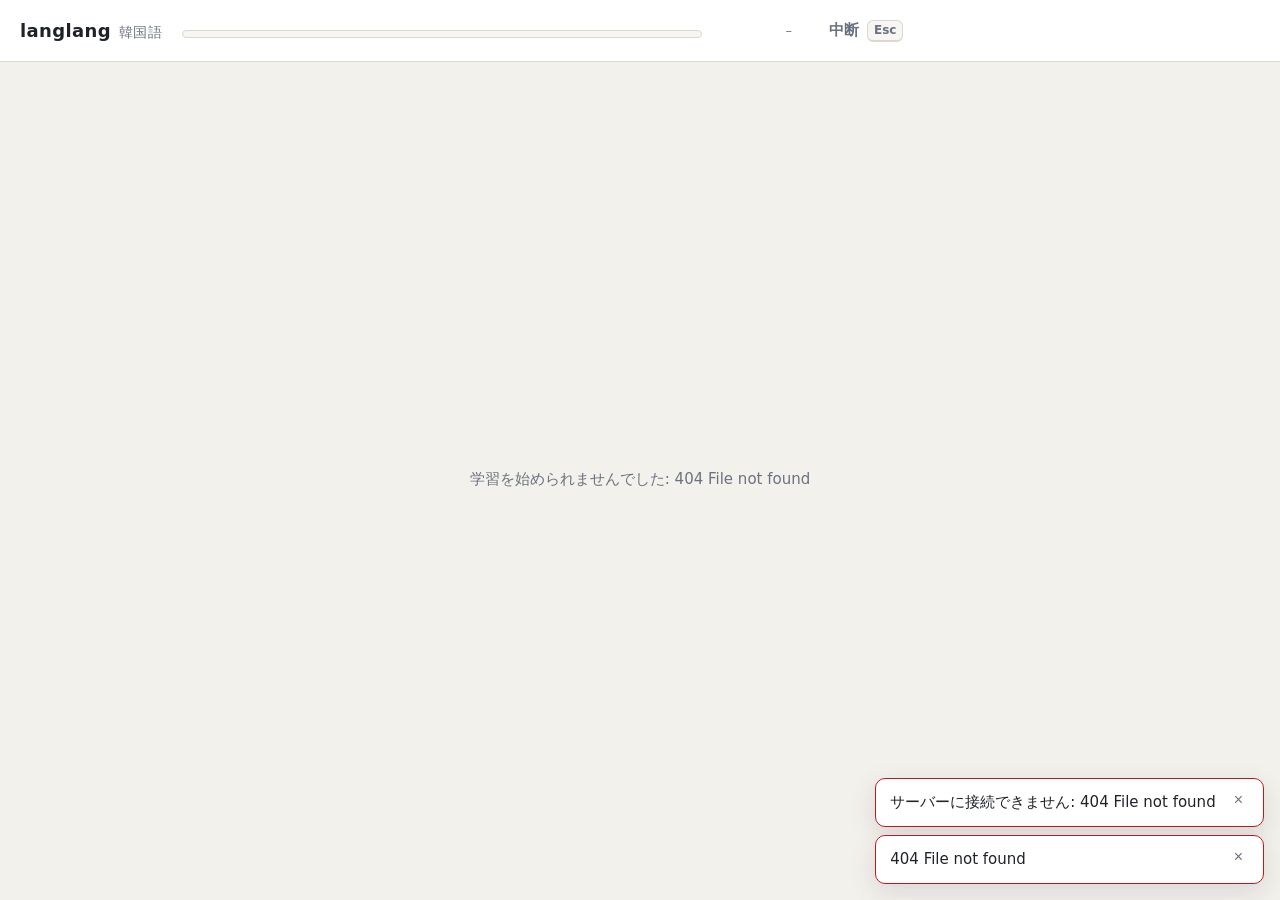
==== static/learn.html @ 446f4443 "feat: 土台とテストデータで、ホーム・学習・単語帳・設定の画面を作る - suburi から claude_cli.py / jobs.py / テーマ / トーストを移植（環境変数は LANGL" ====
<!doctype html>
<html lang="ja">
<head>
  <meta charset="utf-8">
  <meta name="viewport" content="width=device-width, initial-scale=1">
  <meta name="color-scheme" content="light dark">
  <title>学習 – langlang</title>
  <link rel="preconnect" href="https://fonts.googleapis.com">
  <link rel="stylesheet" href="https://fonts.googleapis.com/css2?family=Noto+Sans+KR:wght@400;500;700&display=swap">
  <link rel="stylesheet" href="/static/style.css">
  <link rel="stylesheet" href="/static/learn.css">
  <script src="/static/settings.js"></script>
</head>
<body class="learn-page">
  <header class="topbar learn-bar">
    <a class="brand" href="/">langlang <span class="lang">韓国語</span></a>
    <div class="learn-progress" aria-label="進み具合">
      <ol id="rounds" class="rounds"></ol>
      <div class="meter"><span id="progress-fill" style="width: 0%"></span></div>
    </div>
    <span id="progress-text" class="muted progress-text">–</span>
    <button id="btn-quit" type="button" class="btn ghost" title="学習を中断する（Esc）">中断 <kbd>Esc</kbd></button>
  </header>

  <main class="learn">
    <section id="stage" class="stage" aria-live="polite">
      <p class="muted">読み込んでいます…</p>
    </section>
    <section id="kbd-area" class="kbd-area" hidden>
      <div id="keyboard"></div>
      <p class="kbd-note muted">英字の位置で打ちます（日本語入力はオフのままで大丈夫）。<kbd>⏎</kbd> で送る</p>
    </section>
  </main>

  <dialog id="quit-dialog" aria-labelledby="quit-title">
    <form method="dialog">
      <h2 id="quit-title">学習を中断しますか？</h2>
      <p class="muted">ここまでの答えは、記録の仕組みを入れるまでは残りません。</p>
      <div class="actions">
        <button type="submit" value="cancel" class="btn" autofocus>続ける <kbd>Esc</kbd></button>
        <button type="submit" value="quit" class="btn danger">中断する</button>
      </div>
    </form>
  </dialog>

  <div id="toasts" aria-live="polite"></div>
  <script src="/static/toast.js"></script>
  <script src="/static/langs/ko/keymap.js"></script>
  <script src="/static/langs/ko/composer.js"></script>
  <script src="/static/components/speak.js"></script>
  <script src="/static/components/keyboard.js"></script>
  <script src="/static/components/typing-field.js"></script>
  <script src="/static/components/arrow-game.js"></script>
  <script src="/static/common.js"></script>
  <script src="/static/learn.js"></script>
</body>
</html>
---- static/style.css ----
/* すべての画面で共通の見た目。色は light-dark(ライト, ダーク) で 1 か所に書き、
   既定は OS のテーマに合わせ、設定でライトかダークを選んだら固定する（settings.js が <html data-theme> を付ける）。 */

:root {
  color-scheme: light dark;
  --bg: light-dark(#f3f1ec, #15171c);
  --panel: light-dark(#ffffff, #1e2128);
  --panel-alt: light-dark(#f8f6f2, #252931);
  --border: light-dark(#dcd8d0, #363b47);
  --text: light-dark(#1f2328, #e7e9ee);
  --muted: light-dark(#6b7280, #9aa3b2);
  --accent: light-dark(#4f46e5, #8b85f5);
  --accent-hover: light-dark(#4338ca, #a5a0f8);
  --accent-soft: light-dark(#ecebff, #2a2a4a);
  --accent-text: light-dark(#ffffff, #0f1020);
  --ok: light-dark(#15803d, #4ade80);
  --ok-soft: light-dark(#e6f6ea, #14301f);
  --ng: light-dark(#b91c1c, #f87171);
  --ng-soft: light-dark(#fdecec, #3b1a1a);
  --warn: light-dark(#b45309, #fbbf24);
  --warn-soft: light-dark(#fef3c7, #3a2d10);
  --shadow: 0 8px 28px light-dark(rgba(30, 27, 60, 0.12), rgba(0, 0, 0, 0.55));
  --radius: 12px;
  --toast-duration: 6s;
  --font-ko: "Noto Sans KR", "Apple SD Gothic Neo", "Malgun Gothic", "Nanum Gothic", sans-serif;
  --font-ja: system-ui, -apple-system, "Segoe UI", "Hiragino Sans", "Noto Sans JP", sans-serif;
  --mono: ui-monospace, "SFMono-Regular", Menlo, Consolas, monospace;
}

:root[data-theme="light"] {
  color-scheme: light;
}

:root[data-theme="dark"] {
  color-scheme: dark;
}

* {
  box-sizing: border-box;
}

[hidden] {
  display: none !important;
}

html,
body {
  height: 100%;
  margin: 0;
}

body {
  display: flex;
  flex-direction: column;
  font-family: var(--font-ja);
  font-size: 15px;
  line-height: 1.55;
  color: var(--text);
  background: var(--bg);
  word-break: auto-phrase;
  text-wrap: pretty;
}

:lang(ko),
.ko {
  font-family: var(--font-ko);
  word-break: keep-all;
}

a {
  color: var(--accent);
}

/* ---- 上部バー ---- */

.topbar {
  display: flex;
  align-items: center;
  gap: 16px;
  padding: 10px 20px;
  background: var(--panel);
  border-bottom: 1px solid var(--border);
}

.brand {
  display: inline-flex;
  align-items: baseline;
  gap: 8px;
  color: var(--text);
  text-decoration: none;
  font-weight: 700;
  font-size: 18px;
  letter-spacing: 0.02em;
}

.brand .lang {
  font-weight: 500;
  font-size: 14px;
  color: var(--muted);
}

.nav {
  display: flex;
  gap: 4px;
}

.nav a {
  padding: 6px 12px;
  border-radius: 999px;
  color: var(--muted);
  text-decoration: none;
  font-weight: 500;
}

.nav a:hover {
  color: var(--text);
  background: var(--panel-alt);
}

.nav a[aria-current="page"] {
  color: var(--accent);
  background: var(--accent-soft);
}

.spacer {
  flex: 1;
}

/* ---- 本文の枠 ---- */

main {
  flex: 1;
  width: 100%;
  max-width: 960px;
  margin: 0 auto;
  padding: 24px 20px 40px;
}

h1 {
  font-size: 22px;
  margin: 0 0 16px;
}

h2 {
  font-size: 16px;
  margin: 0 0 10px;
}

.muted {
  color: var(--muted);
}

.card {
  background: var(--panel);
  border: 1px solid var(--border);
  border-radius: var(--radius);
  padding: 20px;
}

.row {
  display: flex;
  align-items: center;
  gap: 12px;
  flex-wrap: wrap;
}

/* ---- ボタン ---- */

.btn {
  display: inline-flex;
  align-items: center;
  justify-content: center;
  gap: 8px;
  padding: 8px 16px;
  border: 1px solid var(--border);
  border-radius: 10px;
  background: var(--panel);
  color: var(--text);
  font: inherit;
  font-weight: 600;
  cursor: pointer;
  transition: background 0.12s, border-color 0.12s, transform 0.06s;
}

.btn:hover {
  background: var(--panel-alt);
}

.btn:active {
  transform: translateY(1px);
}

.btn:focus-visible,
.option:focus-within,
input:focus-visible,
select:focus-visible {
  outline: 2px solid var(--accent);
  outline-offset: 2px;
}

.btn:disabled {
  opacity: 0.5;
  cursor: default;
}

.btn.primary {
  background: var(--accent);
  border-color: var(--accent);
  color: var(--accent-text);
}

.btn.primary:hover {
  background: var(--accent-hover);
}

.btn.ghost {
  border-color: transparent;
  background: transparent;
  color: var(--muted);
}

.btn.ghost:hover {
  color: var(--text);
  background: var(--panel-alt);
}

.btn.big {
  padding: 14px 28px;
  font-size: 17px;
  border-radius: 14px;
}

.btn.danger {
  background: var(--ng);
  border-color: var(--ng);
  color: #fff;
}

kbd {
  display: inline-block;
  padding: 1px 6px;
  border: 1px solid var(--border);
  border-bottom-width: 2px;
  border-radius: 6px;
  background: var(--panel-alt);
  font-family: var(--font-ja);
  font-size: 12px;
  color: var(--muted);
  line-height: 1.4;
}

/* ---- チップ・バッジ ---- */

.chip {
  display: inline-flex;
  align-items: center;
  padding: 2px 10px;
  border-radius: 999px;
  background: var(--panel-alt);
  border: 1px solid var(--border);
  font-size: 12px;
  color: var(--muted);
  white-space: nowrap;
}

.chip.accent {
  background: var(--accent-soft);
  border-color: transparent;
  color: var(--accent);
}

.chip.ok {
  background: var(--ok-soft);
  border-color: transparent;
  color: var(--ok);
}

.chip.ng {
  background: var(--ng-soft);
  border-color: transparent;
  color: var(--ng);
}

.chip.warn {
  background: var(--warn-soft);
  border-color: transparent;
  color: var(--warn);
}

/* ---- フォーム ---- */

input[type="text"],
input[type="number"],
select {
  font: inherit;
  padding: 8px 10px;
  border: 1px solid var(--border);
  border-radius: 8px;
  background: var(--panel);
  color: var(--text);
}

label.field {
  display: grid;
  gap: 4px;
}

label.field > span:first-child {
  font-size: 13px;
  color: var(--muted);
}

.options {
  display: grid;
  gap: 8px;
}

.option {
  display: flex;
  gap: 12px;
  align-items: flex-start;
  padding: 10px 14px;
  border: 1px solid var(--border);
  border-radius: 10px;
  cursor: pointer;
}

.option:has(input:checked) {
  border-color: var(--accent);
  background: var(--accent-soft);
}

.option input {
  margin-top: 4px;
}

.option span {
  display: block;
  font-size: 13px;
  color: var(--muted);
}

/* ---- ダイアログ ---- */

dialog {
  border: 1px solid var(--border);
  border-radius: 16px;
  background: var(--panel);
  color: var(--text);
  padding: 24px;
  width: min(520px, calc(100vw - 32px));
  box-shadow: var(--shadow);
}

dialog::backdrop {
  background: rgba(0, 0, 0, 0.4);
}

dialog h2 {
  margin-top: 0;
}

dialog .actions {
  display: flex;
  justify-content: flex-end;
  gap: 8px;
  margin-top: 20px;
}

/* ---- メーター ---- */

.meter {
  height: 8px;
  border-radius: 999px;
  background: var(--panel-alt);
  border: 1px solid var(--border);
  overflow: hidden;
}

.meter > span {
  display: block;
  height: 100%;
  background: var(--accent);
  border-radius: 999px;
  transition: width 0.3s;
}

/* ---- トースト ---- */

#toasts {
  position: fixed;
  right: 16px;
  bottom: 16px;
  display: flex;
  flex-direction: column;
  gap: 8px;
  z-index: 50;
  max-width: min(420px, calc(100vw - 32px));
}

.toast {
  position: relative;
  display: flex;
  align-items: flex-start;
  gap: 12px;
  padding: 12px 14px;
  border-radius: 10px;
  background: var(--panel);
  border: 1px solid var(--border);
  box-shadow: var(--shadow);
  overflow: hidden;
}

.toast.success {
  border-color: var(--ok);
}

.toast.error {
  border-color: var(--ng);
}

.toast.warn {
  border-color: var(--warn);
}

.toast span:first-child {
  flex: 1;
}

.toast-close {
  border: 0;
  background: transparent;
  color: var(--muted);
  font-size: 16px;
  cursor: pointer;
  line-height: 1;
}

.toast-timer {
  position: absolute;
  left: 0;
  bottom: 0;
  height: 3px;
  width: 100%;
  background: var(--accent);
  transform-origin: left;
  animation: toast-shrink var(--toast-duration) linear forwards;
}

.toast:hover .toast-timer,
.toast:focus-within .toast-timer {
  animation: none;
  opacity: 0.9;
}

@keyframes toast-shrink {
  from {
    transform: scaleX(1);
  }
  to {
    transform: scaleX(0);
  }
}

/* ---- キーボード部品 ---- */

.kbd {
  display: flex;
  flex-direction: column;
  gap: 6px;
  padding: 12px;
  border-radius: 14px;
  background: var(--panel-alt);
  border: 1px solid var(--border);
  user-select: none;
  max-width: 760px;
  margin: 0 auto;
}

.kbd-row {
  display: flex;
  gap: 6px;
  justify-content: center;
}

.kbd-key {
  position: relative;
  flex: 1 1 0;
  min-width: 0;
  height: 48px;
  display: flex;
  align-items: center;
  justify-content: center;
  border-radius: 8px;
  background: var(--panel);
  border: 1px solid var(--border);
  border-bottom-width: 3px;
  font-family: var(--font-ko);
  font-size: 18px;
  transition: transform 0.05s, background 0.1s, border-color 0.1s;
}

.kbd-special {
  flex-grow: 1.6;
  font-family: var(--font-ja);
  font-size: 12px;
  color: var(--muted);
}

.kbd-latin {
  position: absolute;
  top: 4px;
  left: 7px;
  font-family: var(--mono);
  font-size: 10px;
  color: var(--muted);
}

.kbd-no-latin .kbd-latin {
  display: none;
}

.kbd-down {
  transform: translateY(2px);
  border-bottom-width: 1px;
  background: var(--accent-soft);
  border-color: var(--accent);
}

.kbd-active {
  background: var(--accent-soft);
  color: var(--accent);
}

.kbd-guide {
  background: var(--accent);
  border-color: var(--accent);
  color: var(--accent-text);
  box-shadow: 0 0 0 3px var(--accent-soft);
}

.kbd-guide .kbd-latin {
  color: var(--accent-text);
  opacity: 0.8;
}

.kbd-shifted {
  color: var(--accent);
}

/* ---- 入力欄 ---- */

.tf {
  position: relative;
}

.tf-capture {
  position: absolute;
  inset: 0;
  opacity: 0;
  width: 100%;
  height: 100%;
  font-size: 16px;
}

.tf-view {
  min-height: 60px;
  padding: 12px 16px;
  border: 2px solid var(--border);
  border-radius: 12px;
  background: var(--panel);
  font-family: var(--font-ko);
  font-size: 26px;
  line-height: 1.4;
  cursor: text;
  white-space: pre-wrap;
  word-break: keep-all;
}

.tf-focus .tf-view {
  border-color: var(--accent);
}

.tf-disabled .tf-view {
  opacity: 0.6;
}

.tf-caret {
  display: inline-block;
  width: 2px;
  height: 1.1em;
  vertical-align: -0.15em;
  background: var(--accent);
  opacity: 0;
}

.tf-focus .tf-caret {
  animation: caret-blink 1s steps(2) infinite;
}

@keyframes caret-blink {
  to {
    opacity: 1;
  }
}

.tf-placeholder {
  color: var(--muted);
  font-size: 16px;
  font-family: var(--font-ja);
}

.tf-ok {
  color: var(--text);
}

.tf-bad {
  color: var(--ng);
  background: var(--ng-soft);
  border-radius: 4px;
}

.tf-rest {
  color: var(--muted);
  opacity: 0.55;
}
---- static/learn.css ----
/* 学習の画面 */

.learn-page {
  overflow: hidden;
}

.learn-bar {
  gap: 20px;
}

.learn-progress {
  flex: 1;
  display: grid;
  gap: 6px;
  max-width: 520px;
}

.rounds {
  display: flex;
  gap: 14px;
  margin: 0;
  padding: 0;
  list-style: none;
  font-size: 12px;
  color: var(--muted);
}

.rounds li {
  display: inline-flex;
  align-items: center;
  gap: 5px;
}

.rounds li::before {
  content: "";
  width: 7px;
  height: 7px;
  border-radius: 50%;
  background: var(--border);
}

.rounds li.done::before {
  background: var(--ok);
}

.rounds li.current {
  color: var(--accent);
  font-weight: 600;
}

.rounds li.current::before {
  background: var(--accent);
}

.progress-text {
  font-variant-numeric: tabular-nums;
  font-size: 13px;
  min-width: 70px;
  text-align: right;
}

.learn {
  display: flex;
  flex-direction: column;
  max-width: 1040px;
  padding: 16px 20px 20px;
  gap: 16px;
  min-height: 0;
}

.stage {
  flex: 1;
  display: flex;
  flex-direction: column;
  align-items: center;
  justify-content: center;
  min-height: 0;
}

.kbd-area {
  display: grid;
  gap: 6px;
}

.kbd-note {
  text-align: center;
  font-size: 12px;
  margin: 0;
}

/* ---- 共通: 問題のカード ---- */

.q {
  width: 100%;
  max-width: 760px;
  display: grid;
  gap: 18px;
  animation: q-in 0.18s ease-out;
}

@keyframes q-in {
  from {
    opacity: 0;
    transform: translateY(6px);
  }
  to {
    opacity: 1;
    transform: none;
  }
}

.q-head {
  display: flex;
  align-items: center;
  gap: 10px;
  justify-content: center;
  color: var(--muted);
  font-size: 13px;
}

.q-head .chip {
  font-size: 12px;
}

.q-hint {
  text-align: center;
  color: var(--muted);
  font-size: 13px;
  display: flex;
  gap: 14px;
  justify-content: center;
  flex-wrap: wrap;
}

.ko-big {
  font-family: var(--font-ko);
  font-size: 44px;
  font-weight: 700;
  line-height: 1.2;
  text-align: center;
  word-break: keep-all;
}

.ko-mid {
  font-family: var(--font-ko);
  font-size: 30px;
  font-weight: 500;
  line-height: 1.4;
  text-align: center;
  word-break: keep-all;
}

.ja-big {
  font-size: 26px;
  font-weight: 600;
  text-align: center;
}

.ja-mid {
  font-size: 18px;
  text-align: center;
  color: var(--muted);
}

/* 読み上げボタン（スピーカー） */

.speak-btn {
  display: inline-flex;
  align-items: center;
  justify-content: center;
  width: 44px;
  height: 44px;
  border-radius: 50%;
  border: 1px solid var(--border);
  background: var(--panel);
  color: var(--accent);
  cursor: pointer;
  font-size: 20px;
  transition: background 0.12s;
}

.speak-btn:hover {
  background: var(--accent-soft);
}

.speak-btn.large {
  width: 120px;
  height: 120px;
  font-size: 52px;
  border-width: 2px;
  box-shadow: var(--shadow);
}

.speak-btn.playing {
  animation: pulse 1s ease-in-out infinite;
}

@keyframes pulse {
  50% {
    box-shadow: 0 0 0 10px var(--accent-soft);
  }
}

/* ---- 初見カード ---- */

.intro-card {
  display: grid;
  gap: 12px;
  justify-items: center;
  padding: 36px 32px;
  border-radius: 20px;
  background: var(--panel);
  border: 1px solid var(--border);
  box-shadow: var(--shadow);
  text-align: center;
}

.intro-card .ko-big {
  font-size: 56px;
}

.intro-meaning {
  font-size: 24px;
  font-weight: 600;
}

.intro-meta {
  display: flex;
  gap: 8px;
  flex-wrap: wrap;
  justify-content: center;
}

/* ---- 矢印ゲーム ---- */

.arrow {
  display: grid;
  grid-template-columns: 1fr minmax(220px, 300px) 1fr;
  grid-template-rows: auto minmax(150px, auto) auto;
  gap: 14px;
  align-items: stretch;
  justify-items: stretch;
}

.arrow-center {
  grid-column: 2;
  grid-row: 2;
  display: flex;
  flex-direction: column;
  align-items: center;
  justify-content: center;
  gap: 10px;
  padding: 18px;
  border-radius: 18px;
  background: var(--panel);
  border: 1px solid var(--border);
  box-shadow: var(--shadow);
  position: relative;
  overflow: hidden;
}

.arrow-center .ko-big {
  font-size: 40px;
}

.arrow-center .ja-big {
  font-size: 24px;
}

.timer {
  position: absolute;
  left: 0;
  bottom: 0;
  height: 4px;
  width: 100%;
  background: var(--accent);
  transform-origin: left;
}

.timer.run {
  animation: timer-shrink var(--timeout, 10s) linear forwards;
}

@keyframes timer-shrink {
  from {
    transform: scaleX(1);
  }
  to {
    transform: scaleX(0);
  }
}

.opt {
  display: flex;
  flex-direction: column;
  align-items: center;
  justify-content: center;
  gap: 4px;
  min-height: 80px;
  padding: 12px 14px;
  border-radius: 14px;
  background: var(--panel);
  border: 2px solid var(--border);
  font-size: 20px;
  font-weight: 500;
  text-align: center;
  cursor: pointer;
  transition: border-color 0.1s, background 0.1s, transform 0.08s;
}

.opt.ko {
  font-size: 26px;
}

.opt:hover {
  border-color: var(--accent);
}

.opt .dir {
  font-size: 12px;
  color: var(--muted);
}

.opt-up {
  grid-column: 2;
  grid-row: 1;
}

.opt-right {
  grid-column: 3;
  grid-row: 2;
  align-self: center;
}

.opt-down {
  grid-column: 2;
  grid-row: 3;
}

.opt-left {
  grid-column: 1;
  grid-row: 2;
  align-self: center;
}

.opt.is-correct {
  border-color: var(--ok);
  background: var(--ok-soft);
  color: var(--ok);
}

.opt.is-wrong {
  border-color: var(--ng);
  background: var(--ng-soft);
  color: var(--ng);
  animation: shake 0.3s;
}

.opt.is-reveal {
  border-color: var(--ok);
  background: var(--ok-soft);
}

.opt:empty {
  visibility: hidden;
}

@keyframes shake {
  25% {
    transform: translateX(-4px);
  }
  75% {
    transform: translateX(4px);
  }
}

.arrow.answered .opt {
  cursor: default;
}

.arrow.answered .opt:not(.is-correct):not(.is-wrong):not(.is-reveal) {
  opacity: 0.45;
}

.arrow-answer {
  grid-column: 1 / -1;
  text-align: center;
  min-height: 24px;
  color: var(--muted);
}

/* ---- 文 ---- */

.sentence {
  display: grid;
  gap: 8px;
  justify-items: center;
}

.tokens {
  display: flex;
  flex-wrap: wrap;
  justify-content: center;
  gap: 4px 10px;
  font-family: var(--font-ko);
  font-size: 34px;
  font-weight: 500;
  line-height: 1.4;
}

.token {
  position: relative;
  padding: 0 4px;
  border-radius: 8px;
  cursor: pointer;
  border-bottom: 3px solid transparent;
}

.token:hover {
  background: var(--panel-alt);
}

.token.new {
  border-bottom-color: var(--accent);
}

.token.blank {
  color: var(--accent);
  border-bottom: 3px solid var(--accent);
  min-width: 3em;
  text-align: center;
}

.token-pop {
  position: absolute;
  left: 50%;
  top: 100%;
  transform: translateX(-50%);
  margin-top: 6px;
  padding: 6px 10px;
  border-radius: 8px;
  background: var(--text);
  color: var(--bg);
  font-family: var(--font-ja);
  font-size: 13px;
  white-space: nowrap;
  z-index: 2;
}

.grammar-list {
  display: flex;
  gap: 6px;
  flex-wrap: wrap;
  justify-content: center;
}

.blank-hint {
  color: var(--accent);
  font-size: 14px;
}

/* 入力欄と結果 */

.answer-area {
  width: 100%;
  max-width: 640px;
  display: grid;
  gap: 10px;
  justify-self: center;
}

.result {
  display: grid;
  gap: 8px;
  padding: 14px 16px;
  border-radius: 12px;
  border: 1px solid var(--border);
  background: var(--panel);
}

.result.ok {
  border-color: var(--ok);
  background: var(--ok-soft);
}

.result.notes {
  border-color: var(--warn);
  background: var(--warn-soft);
}

.result.ng {
  border-color: var(--ng);
  background: var(--ng-soft);
}

.result-title {
  font-weight: 700;
  display: flex;
  align-items: center;
  gap: 8px;
}

.result.ok .result-title {
  color: var(--ok);
}

.result.notes .result-title {
  color: var(--warn);
}

.result.ng .result-title {
  color: var(--ng);
}

.diff {
  font-family: var(--font-ko);
  font-size: 24px;
  word-break: keep-all;
}

.diff .same {
  color: var(--text);
}

.diff .extra {
  color: var(--ng);
  text-decoration: line-through;
  background: var(--ng-soft);
}

.diff .missing {
  color: var(--ok);
  background: var(--ok-soft);
  border-radius: 3px;
}

.diff .mask {
  color: var(--muted);
  letter-spacing: 2px;
}

.issue {
  display: grid;
  gap: 2px;
  font-size: 14px;
}

.issue .span {
  font-family: var(--font-ko);
  font-weight: 600;
  background: var(--warn-soft);
  padding: 0 4px;
  border-radius: 4px;
}

.corrected {
  font-family: var(--font-ko);
  font-size: 24px;
}

/* なぞり */

.trace-stats {
  display: flex;
  gap: 24px;
  justify-content: center;
  color: var(--muted);
  font-size: 13px;
  font-variant-numeric: tabular-nums;
}

.trace-stats strong {
  color: var(--text);
  font-size: 18px;
}

/* ---- ラウンドの切り替え・まとめ ---- */

.round-intro {
  text-align: center;
  display: grid;
  gap: 10px;
  justify-items: center;
}

.round-intro .label {
  font-size: 13px;
  letter-spacing: 0.1em;
  color: var(--accent);
  font-weight: 600;
}

.round-intro h2 {
  font-size: 30px;
  margin: 0;
}

.summary {
  width: 100%;
  max-width: 640px;
  display: grid;
  gap: 16px;
}

.summary-grid {
  display: grid;
  grid-template-columns: repeat(auto-fit, minmax(130px, 1fr));
  gap: 12px;
}

.summary-tile {
  display: grid;
  gap: 2px;
  padding: 14px;
  border-radius: 12px;
  background: var(--panel);
  border: 1px solid var(--border);
}

.summary-tile strong {
  font-size: 26px;
  font-variant-numeric: tabular-nums;
}

.summary-tile span {
  font-size: 12px;
  color: var(--muted);
}

@media (max-width: 720px) {
  .arrow {
    grid-template-columns: 1fr 1fr;
    grid-template-rows: auto auto auto auto;
  }
  .arrow-center {
    grid-column: 1 / -1;
    grid-row: 1;
  }
  .opt-up {
    grid-column: 1;
    grid-row: 2;
  }
  .opt-right {
    grid-column: 2;
    grid-row: 2;
  }
  .opt-down {
    grid-column: 1;
    grid-row: 3;
  }
  .opt-left {
    grid-column: 2;
    grid-row: 3;
  }
  .learn-progress {
    display: none;
  }
}
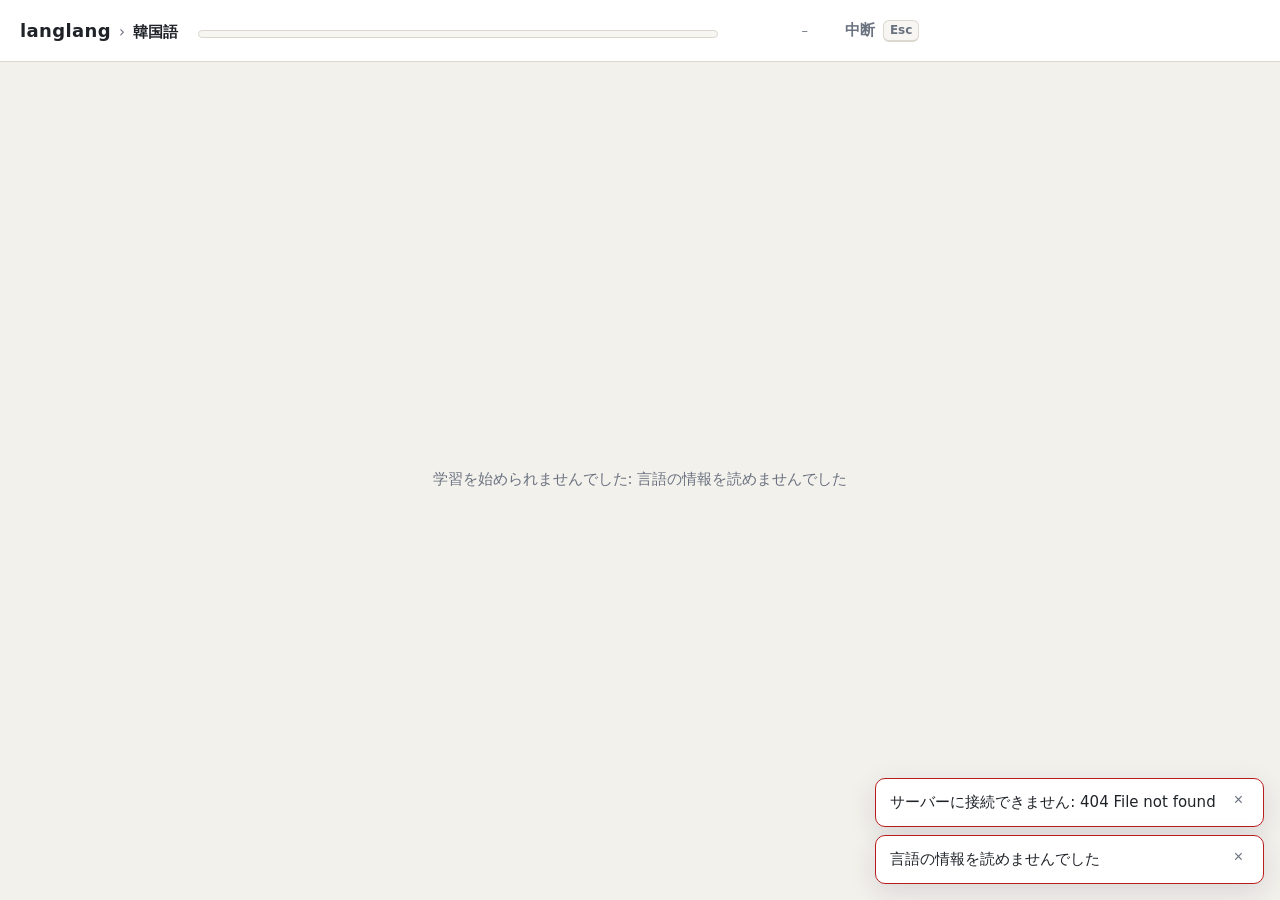
==== commit 1a751e11: "feat: ポータルを足し、言語ごとの URL（/ko/...）と言語ごとの設定に分ける - / はポータル（言語のカード）、/settings は設定、/ko・/ko/learn・/ko/words" ====
--- a/static/learn.html
+++ b/static/learn.html
@@ -4,16 +4,20 @@
   <meta charset="utf-8">
   <meta name="viewport" content="width=device-width, initial-scale=1">
   <meta name="color-scheme" content="light dark">
-  <title>学習 – langlang</title>
+  <title data-page="学習">学習 – langlang</title>
   <link rel="preconnect" href="https://fonts.googleapis.com">
   <link rel="stylesheet" href="https://fonts.googleapis.com/css2?family=Noto+Sans+KR:wght@400;500;700&display=swap">
   <link rel="stylesheet" href="/static/style.css">
   <link rel="stylesheet" href="/static/learn.css">
   <script src="/static/settings.js"></script>
 </head>
-<body class="learn-page">
+<body class="learn-page" data-scope="language">
   <header class="topbar learn-bar">
-    <a class="brand" href="/">langlang <span class="lang">韓国語</span></a>
+    <nav class="crumbs" aria-label="現在地">
+      <a class="brand" href="/">langlang</a>
+      <span class="crumb-sep" aria-hidden="true">›</span>
+      <a href="/ko" data-lang-path="" data-lang-label>韓国語</a>
+    </nav>
     <div class="learn-progress" aria-label="進み具合">
       <ol id="rounds" class="rounds"></ol>
       <div class="meter"><span id="progress-fill" style="width: 0%"></span></div>
@@ -28,7 +32,7 @@
     </section>
     <section id="kbd-area" class="kbd-area" hidden>
       <div id="keyboard"></div>
-      <p class="kbd-note muted">英字の位置で打ちます（日本語入力はオフのままで大丈夫）。<kbd>⏎</kbd> で送る</p>
+      <p class="kbd-note muted">英字の位置で打ちます（日本語入力はオフのままで大丈夫）。<kbd>←</kbd><kbd>→</kbd> でカーソル移動、<kbd>⏎</kbd> で送る</p>
     </section>
   </main>
 
@@ -45,13 +49,16 @@
 
   <div id="toasts" aria-live="polite"></div>
   <script src="/static/toast.js"></script>
+  <script src="/static/common.js"></script>
+  <!-- 言語の画面側のパック。言語を足したら、その言語の keymap・composer・pack をここに足す -->
   <script src="/static/langs/ko/keymap.js"></script>
   <script src="/static/langs/ko/composer.js"></script>
+  <script src="/static/langs/ko/pack.js"></script>
   <script src="/static/components/speak.js"></script>
   <script src="/static/components/keyboard.js"></script>
+  <script src="/static/components/compose-buffer.js"></script>
   <script src="/static/components/typing-field.js"></script>
   <script src="/static/components/arrow-game.js"></script>
-  <script src="/static/common.js"></script>
   <script src="/static/learn.js"></script>
 </body>
 </html>
--- a/static/style.css
+++ b/static/style.css
@@ -82,21 +82,35 @@
   border-bottom: 1px solid var(--border);
 }
 
-.brand {
+/* 現在地（langlang › 韓国語）。ポータルと設定では langlang だけ、または langlang › 設定 */
+.crumbs {
   display: inline-flex;
   align-items: baseline;
   gap: 8px;
+}
+
+.crumbs a {
   color: var(--text);
   text-decoration: none;
-  font-weight: 700;
+  font-weight: 600;
+}
+
+.crumbs a:hover {
+  color: var(--accent);
+}
+
+.crumb-sep {
+  color: var(--muted);
+}
+
+.crumb-here {
+  font-weight: 600;
+}
+
+.brand {
   font-size: 18px;
+  font-weight: 700 !important;
   letter-spacing: 0.02em;
-}
-
-.brand .lang {
-  font-weight: 500;
-  font-size: 14px;
-  color: var(--muted);
 }
 
 .nav {
@@ -604,6 +618,18 @@
   }
 }
 
+.tf-char {
+  cursor: text;
+}
+
+/* 組み立て中の音節。ふつうの IME と同じく下線で示す */
+.tf-composing {
+  text-decoration: underline;
+  text-decoration-color: var(--accent);
+  text-decoration-thickness: 2px;
+  text-underline-offset: 4px;
+}
+
 .tf-placeholder {
   color: var(--muted);
   font-size: 16px;
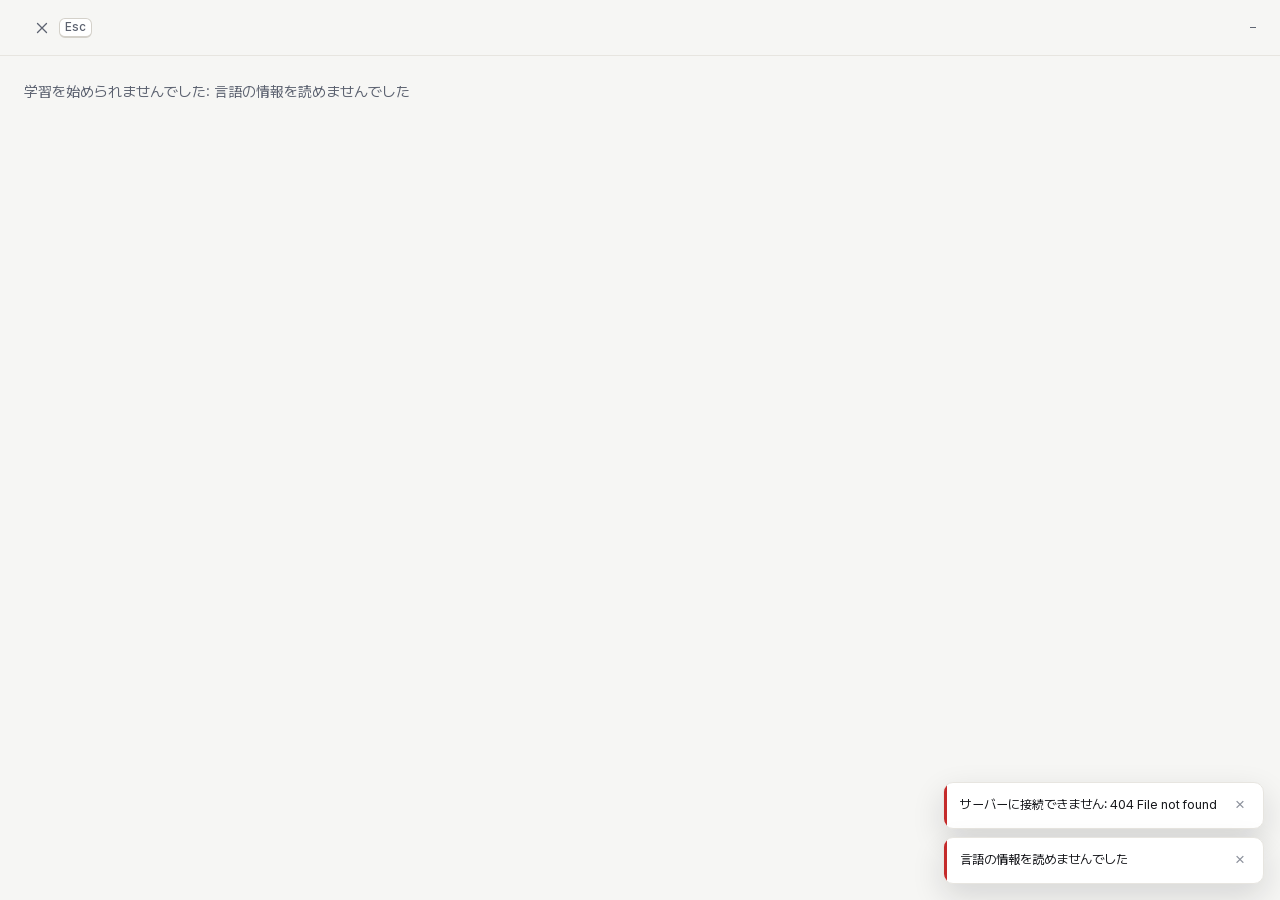
==== commit 18b8ce4b: "feat: 画面の崩れを直し、見た目を作り直す。ファビコンを足す - 崩れ: キーボードが潰れる、結果がバーやキーボードと重なる、入力欄が隣と重なる、ボタンの下線、単語帳の nullnull、なぞりが" ====
--- a/static/learn.html
+++ b/static/learn.html
@@ -5,25 +5,22 @@
   <meta name="viewport" content="width=device-width, initial-scale=1">
   <meta name="color-scheme" content="light dark">
   <title data-page="学習">学習 – langlang</title>
-  <link rel="preconnect" href="https://fonts.googleapis.com">
-  <link rel="stylesheet" href="https://fonts.googleapis.com/css2?family=Noto+Sans+KR:wght@400;500;700&display=swap">
+  <link rel="icon" type="image/png" sizes="32x32" href="/static/icons/icon-32.png">
+  <link rel="icon" type="image/png" sizes="64x64" href="/static/icons/icon-64.png">
+  <link rel="apple-touch-icon" href="/static/icons/icon-180.png">
+  <link rel="preload" href="/static/fonts/PretendardJPVariable.woff2" as="font" type="font/woff2" crossorigin>
   <link rel="stylesheet" href="/static/style.css">
   <link rel="stylesheet" href="/static/learn.css">
   <script src="/static/settings.js"></script>
 </head>
 <body class="learn-page" data-scope="language">
   <header class="topbar learn-bar">
-    <nav class="crumbs" aria-label="現在地">
-      <a class="brand" href="/">langlang</a>
-      <span class="crumb-sep" aria-hidden="true">›</span>
-      <a href="/ko" data-lang-path="" data-lang-label>韓国語</a>
-    </nav>
-    <div class="learn-progress" aria-label="進み具合">
-      <ol id="rounds" class="rounds"></ol>
-      <div class="meter"><span id="progress-fill" style="width: 0%"></span></div>
-    </div>
-    <span id="progress-text" class="muted progress-text">–</span>
-    <button id="btn-quit" type="button" class="btn ghost" title="学習を中断する（Esc）">中断 <kbd>Esc</kbd></button>
+    <button id="btn-quit" type="button" class="btn ghost quit-btn" title="学習を中断する（Esc）" aria-label="学習を中断する">
+      <svg class="icon" viewBox="0 0 24 24" fill="none" stroke="currentColor" stroke-width="1.75" stroke-linecap="round" aria-hidden="true"><path d="M6 6l12 12M18 6L6 18"/></svg>
+      <kbd>Esc</kbd>
+    </button>
+    <ol id="rounds" class="progress" aria-label="進み具合"></ol>
+    <span id="progress-text" class="progress-text">–</span>
   </header>
 
   <main class="learn">
@@ -32,14 +29,13 @@
     </section>
     <section id="kbd-area" class="kbd-area" hidden>
       <div id="keyboard"></div>
-      <p class="kbd-note muted">英字の位置で打ちます（日本語入力はオフのままで大丈夫）。<kbd>←</kbd><kbd>→</kbd> でカーソル移動、<kbd>⏎</kbd> で送る</p>
     </section>
   </main>
 
   <dialog id="quit-dialog" aria-labelledby="quit-title">
     <form method="dialog">
       <h2 id="quit-title">学習を中断しますか？</h2>
-      <p class="muted">ここまでの答えは、記録の仕組みを入れるまでは残りません。</p>
+      <p class="muted small">ここまでの答えは、記録の仕組みを入れるまでは残りません。</p>
       <div class="actions">
         <button type="submit" value="cancel" class="btn" autofocus>続ける <kbd>Esc</kbd></button>
         <button type="submit" value="quit" class="btn danger">中断する</button>
--- a/static/style.css
+++ b/static/style.css
@@ -1,30 +1,64 @@
 /* すべての画面で共通の見た目。色は light-dark(ライト, ダーク) で 1 か所に書き、
-   既定は OS のテーマに合わせ、設定でライトかダークを選んだら固定する（settings.js が <html data-theme> を付ける）。 */
+   既定は OS のテーマに合わせ、設定でライトかダークを選んだら固定する（settings.js が <html data-theme> を付ける）。
+
+   値は段階を決めてその中から選ぶ: 余白 4/8/12/16/24/32/48、角丸 --r-*、文字 --fs-*。
+   面の奥行きは枠線より背景の明るさの差で出し、枠で囲むのは押せるものと、ひとまとまりの面だけにする。
+   アクセント色は進み具合・選択中・新出の単語にだけ使う。押すべきボタンは --primary-*、正解と不正解は --ok / --ng。 */
+
+/* 韓国語・日本語・英字を 1 書体で揃える。ローカルで動かすので書体ファイルは同梱する（fonts/LICENSE.txt） */
+@font-face {
+  font-family: "Pretendard JP";
+  src: url("fonts/PretendardJPVariable.woff2") format("woff2");
+  font-weight: 45 920;
+  font-style: normal;
+  font-display: swap;
+}
 
 :root {
   color-scheme: light dark;
-  --bg: light-dark(#f3f1ec, #15171c);
-  --panel: light-dark(#ffffff, #1e2128);
-  --panel-alt: light-dark(#f8f6f2, #252931);
-  --border: light-dark(#dcd8d0, #363b47);
-  --text: light-dark(#1f2328, #e7e9ee);
-  --muted: light-dark(#6b7280, #9aa3b2);
-  --accent: light-dark(#4f46e5, #8b85f5);
-  --accent-hover: light-dark(#4338ca, #a5a0f8);
-  --accent-soft: light-dark(#ecebff, #2a2a4a);
-  --accent-text: light-dark(#ffffff, #0f1020);
-  --ok: light-dark(#15803d, #4ade80);
-  --ok-soft: light-dark(#e6f6ea, #14301f);
-  --ng: light-dark(#b91c1c, #f87171);
-  --ng-soft: light-dark(#fdecec, #3b1a1a);
-  --warn: light-dark(#b45309, #fbbf24);
-  --warn-soft: light-dark(#fef3c7, #3a2d10);
-  --shadow: 0 8px 28px light-dark(rgba(30, 27, 60, 0.12), rgba(0, 0, 0, 0.55));
-  --radius: 12px;
+  --bg: light-dark(#f6f6f4, #0d0e11);
+  --surface: light-dark(#ffffff, #15171c);
+  --raised: light-dark(#ffffff, #1c1f26);
+  --fill: light-dark(#efeeea, #1f2229);
+  --fill-strong: light-dark(#e4e2dc, #2a2e37);
+  --line: light-dark(#e7e5e0, #23262e);
+  --line-strong: light-dark(#d4d1ca, #343944);
+  --text: light-dark(#15161a, #eceef2);
+  --text-2: light-dark(#5c6270, #a2a8b5);
+  --text-3: light-dark(#8b909b, #6c7280);
+  --accent: light-dark(#5b4bff, #9a8cff);
+  --accent-soft: light-dark(#eeebff, #221f3a);
+  --on-accent: light-dark(#ffffff, #0d0e11);
+  --primary-bg: light-dark(#15161a, #f2f3f5);
+  --primary-bg-hover: light-dark(#2e3038, #ffffff);
+  --primary-fg: light-dark(#ffffff, #0d0e11);
+  --ok: light-dark(#14833b, #3fd07f);
+  --ok-soft: light-dark(#e7f4eb, #11251a);
+  --on-ok: light-dark(#ffffff, #07170d);
+  --ng: light-dark(#c42b2b, #ff6b6b);
+  --ng-soft: light-dark(#fbeaea, #2b1415);
+  --on-ng: light-dark(#ffffff, #1a0606);
+  --warn: light-dark(#9a5b00, #f2b84b);
+  --warn-soft: light-dark(#fbf1df, #2a2211);
+  --shadow-sm: 0 1px 2px light-dark(rgba(20, 20, 30, 0.06), rgba(0, 0, 0, 0.4));
+  --shadow-lg: 0 12px 32px light-dark(rgba(20, 20, 30, 0.14), rgba(0, 0, 0, 0.6));
+  --r-sm: 6px;
+  --r-md: 10px;
+  --r-lg: 16px;
+  --r-full: 999px;
+  --fs-xs: 12px;
+  --fs-sm: 13px;
+  --fs-md: 15px;
+  --fs-lg: 17px;
+  --fs-xl: 20px;
+  --fs-2xl: 24px;
+  --fs-3xl: 32px;
+  /* ハングルの主役（文・単語） */
+  --fs-ko-lg: 36px;
+  --fs-ko-xl: 48px;
+  --font: "Pretendard JP", "Pretendard", "Noto Sans KR", "Noto Sans JP", "Apple SD Gothic Neo", "Hiragino Sans", "Malgun Gothic", "Yu Gothic UI", system-ui, sans-serif;
+  --topbar-h: 56px;
   --toast-duration: 6s;
-  --font-ko: "Noto Sans KR", "Apple SD Gothic Neo", "Malgun Gothic", "Nanum Gothic", sans-serif;
-  --font-ja: system-ui, -apple-system, "Segoe UI", "Hiragino Sans", "Noto Sans JP", sans-serif;
-  --mono: ui-monospace, "SFMono-Regular", Menlo, Consolas, monospace;
 }
 
 :root[data-theme="light"] {
@@ -52,130 +86,171 @@
 body {
   display: flex;
   flex-direction: column;
-  font-family: var(--font-ja);
-  font-size: 15px;
-  line-height: 1.55;
+  font-family: var(--font);
+  font-size: var(--fs-md);
+  line-height: 1.6;
   color: var(--text);
   background: var(--bg);
+  -webkit-font-smoothing: antialiased;
   word-break: auto-phrase;
   text-wrap: pretty;
 }
 
 :lang(ko),
 .ko {
-  font-family: var(--font-ko);
   word-break: keep-all;
 }
 
 a {
-  color: var(--accent);
+  color: inherit;
+}
+
+h1,
+h2,
+h3,
+p {
+  margin: 0;
+}
+
+h1 {
+  font-size: var(--fs-2xl);
+  font-weight: 700;
+  line-height: 1.3;
+  letter-spacing: -0.01em;
+}
+
+h2 {
+  font-size: var(--fs-lg);
+  font-weight: 600;
+  line-height: 1.4;
+}
+
+h3 {
+  font-size: var(--fs-sm);
+  font-weight: 600;
+  line-height: 1.4;
+  color: var(--text-2);
+}
+
+:focus-visible {
+  outline: 2px solid var(--accent);
+  outline-offset: 2px;
+}
+
+.muted {
+  color: var(--text-2);
+}
+
+.small {
+  font-size: var(--fs-sm);
+}
+
+/* 開発中の注記（記録がまだない、AI 採点が仮、など）。本文より一段弱く出す */
+.note {
+  font-size: var(--fs-xs);
+  color: var(--text-3);
+}
+
+.spacer {
+  flex: 1;
+}
+
+.row {
+  display: flex;
+  align-items: center;
+  gap: 8px;
+  flex-wrap: wrap;
+}
+
+.icon {
+  width: 20px;
+  height: 20px;
+  flex: none;
 }
 
 /* ---- 上部バー ---- */
 
 .topbar {
+  flex: none;
   display: flex;
   align-items: center;
   gap: 16px;
-  padding: 10px 20px;
-  background: var(--panel);
-  border-bottom: 1px solid var(--border);
-}
-
-/* 現在地（langlang › 韓国語）。ポータルと設定では langlang だけ、または langlang › 設定 */
+  height: var(--topbar-h);
+  padding: 0 24px;
+  border-bottom: 1px solid var(--line);
+  background: var(--bg);
+}
+
+/* 現在地（langlang › 韓国語）。ポータルでは langlang だけ、設定では langlang › 設定 */
 .crumbs {
   display: inline-flex;
   align-items: baseline;
   gap: 8px;
+  font-weight: 600;
+  white-space: nowrap;
 }
 
 .crumbs a {
   color: var(--text);
   text-decoration: none;
-  font-weight: 600;
 }
 
 .crumbs a:hover {
-  color: var(--accent);
+  color: var(--text-2);
 }
 
 .crumb-sep {
-  color: var(--muted);
-}
-
-.crumb-here {
-  font-weight: 600;
+  color: var(--text-3);
+  font-weight: 400;
 }
 
 .brand {
-  font-size: 18px;
-  font-weight: 700 !important;
-  letter-spacing: 0.02em;
+  font-size: var(--fs-lg);
+  font-weight: 700;
+  letter-spacing: -0.01em;
 }
 
 .nav {
   display: flex;
   gap: 4px;
+  margin-left: 8px;
 }
 
 .nav a {
   padding: 6px 12px;
-  border-radius: 999px;
-  color: var(--muted);
+  border-radius: var(--r-md);
+  color: var(--text-2);
   text-decoration: none;
   font-weight: 500;
 }
 
 .nav a:hover {
   color: var(--text);
-  background: var(--panel-alt);
+  background: var(--fill);
 }
 
 .nav a[aria-current="page"] {
-  color: var(--accent);
-  background: var(--accent-soft);
-}
-
-.spacer {
-  flex: 1;
+  color: var(--text);
+  background: var(--fill);
+  font-weight: 600;
 }
 
 /* ---- 本文の枠 ---- */
 
 main {
-  flex: 1;
+  flex: 1 0 auto;
   width: 100%;
   max-width: 960px;
   margin: 0 auto;
-  padding: 24px 20px 40px;
-}
-
-h1 {
-  font-size: 22px;
-  margin: 0 0 16px;
-}
-
-h2 {
-  font-size: 16px;
-  margin: 0 0 10px;
-}
-
-.muted {
-  color: var(--muted);
-}
-
-.card {
-  background: var(--panel);
-  border: 1px solid var(--border);
-  border-radius: var(--radius);
-  padding: 20px;
-}
-
-.row {
-  display: flex;
-  align-items: center;
-  gap: 12px;
-  flex-wrap: wrap;
+  padding: 32px 24px 48px;
+}
+
+/* ひとまとまりの面。押せる面（カード）は画面ごとに作る */
+.panel {
+  background: var(--surface);
+  border: 1px solid var(--line);
+  border-radius: var(--r-lg);
+  padding: 24px;
 }
 
 /* ---- ボタン ---- */
@@ -185,31 +260,26 @@
   align-items: center;
   justify-content: center;
   gap: 8px;
-  padding: 8px 16px;
-  border: 1px solid var(--border);
-  border-radius: 10px;
-  background: var(--panel);
+  height: 36px;
+  padding: 0 14px;
+  border: 1px solid var(--line-strong);
+  border-radius: var(--r-md);
+  background: var(--surface);
   color: var(--text);
   font: inherit;
   font-weight: 600;
+  text-decoration: none;
+  white-space: nowrap;
   cursor: pointer;
-  transition: background 0.12s, border-color 0.12s, transform 0.06s;
+  transition: background-color 0.12s, border-color 0.12s, color 0.12s;
 }
 
 .btn:hover {
-  background: var(--panel-alt);
+  background: var(--fill);
 }
 
 .btn:active {
   transform: translateY(1px);
-}
-
-.btn:focus-visible,
-.option:focus-within,
-input:focus-visible,
-select:focus-visible {
-  outline: 2px solid var(--accent);
-  outline-offset: 2px;
 }
 
 .btn:disabled {
@@ -218,86 +288,135 @@
 }
 
 .btn.primary {
-  background: var(--accent);
-  border-color: var(--accent);
-  color: var(--accent-text);
+  background: var(--primary-bg);
+  border-color: var(--primary-bg);
+  color: var(--primary-fg);
 }
 
 .btn.primary:hover {
-  background: var(--accent-hover);
+  background: var(--primary-bg-hover);
+  border-color: var(--primary-bg-hover);
 }
 
 .btn.ghost {
+  background: transparent;
   border-color: transparent;
-  background: transparent;
-  color: var(--muted);
+  color: var(--text-2);
 }
 
 .btn.ghost:hover {
-  color: var(--text);
-  background: var(--panel-alt);
+  background: var(--fill);
+  color: var(--text);
 }
 
 .btn.big {
-  padding: 14px 28px;
-  font-size: 17px;
-  border-radius: 14px;
+  height: 48px;
+  padding: 0 24px;
+  font-size: var(--fs-lg);
 }
 
 .btn.danger {
   background: var(--ng);
   border-color: var(--ng);
-  color: #fff;
+  color: var(--on-ng);
+}
+
+.btn.danger:hover {
+  filter: brightness(1.08);
+}
+
+.btn .icon {
+  width: 18px;
+  height: 18px;
+}
+
+.btn.primary kbd,
+.btn.danger kbd {
+  background: transparent;
+  border-color: color-mix(in srgb, currentColor 35%, transparent);
+  color: inherit;
+}
+
+.icon-btn {
+  display: inline-grid;
+  place-items: center;
+  width: 36px;
+  height: 36px;
+  padding: 0;
+  border: 0;
+  border-radius: var(--r-md);
+  background: transparent;
+  color: var(--text-2);
+  cursor: pointer;
+}
+
+.icon-btn:hover {
+  background: var(--fill);
+  color: var(--text);
 }
 
 kbd {
-  display: inline-block;
-  padding: 1px 6px;
-  border: 1px solid var(--border);
+  display: inline-flex;
+  align-items: center;
+  justify-content: center;
+  min-width: 20px;
+  height: 20px;
+  padding: 0 5px;
+  border: 1px solid var(--line-strong);
   border-bottom-width: 2px;
-  border-radius: 6px;
-  background: var(--panel-alt);
-  font-family: var(--font-ja);
-  font-size: 12px;
-  color: var(--muted);
-  line-height: 1.4;
-}
-
-/* ---- チップ・バッジ ---- */
+  border-radius: var(--r-sm);
+  background: var(--surface);
+  font-family: inherit;
+  font-size: var(--fs-xs);
+  font-weight: 500;
+  line-height: 1;
+  color: var(--text-2);
+  vertical-align: middle;
+}
+
+/* ---- チップ ---- */
 
 .chip {
   display: inline-flex;
   align-items: center;
-  padding: 2px 10px;
-  border-radius: 999px;
-  background: var(--panel-alt);
-  border: 1px solid var(--border);
-  font-size: 12px;
-  color: var(--muted);
+  height: 24px;
+  padding: 0 10px;
+  border: 0;
+  border-radius: var(--r-full);
+  background: var(--fill);
+  font: inherit;
+  font-size: var(--fs-xs);
+  font-weight: 500;
+  color: var(--text-2);
   white-space: nowrap;
+}
+
+button.chip {
+  cursor: pointer;
+}
+
+button.chip:hover {
+  background: var(--fill-strong);
+  color: var(--text);
 }
 
 .chip.accent {
   background: var(--accent-soft);
-  border-color: transparent;
   color: var(--accent);
 }
 
 .chip.ok {
   background: var(--ok-soft);
-  border-color: transparent;
   color: var(--ok);
 }
 
 .chip.ng {
   background: var(--ng-soft);
-  border-color: transparent;
   color: var(--ng);
 }
 
 .chip.warn {
   background: var(--warn-soft);
-  border-color: transparent;
   color: var(--warn);
 }
 
@@ -306,88 +425,123 @@
 input[type="text"],
 input[type="number"],
 select {
+  width: 100%;
+  min-width: 0;
+  height: 36px;
+  padding: 0 10px;
+  border: 1px solid var(--line-strong);
+  border-radius: var(--r-md);
+  background: var(--surface);
+  color: var(--text);
   font: inherit;
-  padding: 8px 10px;
-  border: 1px solid var(--border);
-  border-radius: 8px;
-  background: var(--panel);
-  color: var(--text);
+}
+
+input[type="text"]:hover,
+input[type="number"]:hover,
+select:hover {
+  border-color: var(--text-3);
+}
+
+input[type="text"]:focus-visible,
+input[type="number"]:focus-visible,
+select:focus-visible {
+  outline: 2px solid var(--accent);
+  outline-offset: -1px;
 }
 
 label.field {
   display: grid;
-  gap: 4px;
+  gap: 6px;
+  min-width: 0;
 }
 
 label.field > span:first-child {
-  font-size: 13px;
-  color: var(--muted);
-}
-
-.options {
+  font-size: var(--fs-sm);
+  font-weight: 500;
+  color: var(--text-2);
+}
+
+/* 切り替えボタン（テーマ、言語のタブ）。ラジオボタンを包む使い方もできる */
+.segmented {
+  display: inline-flex;
+  gap: 2px;
+  padding: 3px;
+  border-radius: var(--r-md);
+  background: var(--fill);
+}
+
+.seg {
+  position: relative;
+  display: inline-flex;
+  align-items: center;
+  height: 30px;
+  padding: 0 14px;
+  border: 0;
+  border-radius: var(--r-sm);
+  background: transparent;
+  color: var(--text-2);
+  font: inherit;
+  font-weight: 600;
+  white-space: nowrap;
+  cursor: pointer;
+}
+
+.seg:hover {
+  color: var(--text);
+}
+
+.seg[aria-selected="true"],
+.seg:has(input:checked) {
+  background: var(--surface);
+  color: var(--text);
+  box-shadow: var(--shadow-sm), 0 0 0 1px var(--line);
+}
+
+.seg input {
+  position: absolute;
+  opacity: 0;
+  pointer-events: none;
+}
+
+.seg:has(input:focus-visible) {
+  outline: 2px solid var(--accent);
+  outline-offset: 2px;
+}
+
+/* ---- ダイアログ ---- */
+
+dialog {
+  border: 1px solid var(--line);
+  border-radius: var(--r-lg);
+  background: var(--raised);
+  color: var(--text);
+  padding: 24px;
+  width: min(440px, calc(100vw - 32px));
+  box-shadow: var(--shadow-lg);
+}
+
+dialog::backdrop {
+  background: rgba(0, 0, 0, 0.45);
+}
+
+dialog form {
   display: grid;
   gap: 8px;
-}
-
-.option {
-  display: flex;
-  gap: 12px;
-  align-items: flex-start;
-  padding: 10px 14px;
-  border: 1px solid var(--border);
-  border-radius: 10px;
-  cursor: pointer;
-}
-
-.option:has(input:checked) {
-  border-color: var(--accent);
-  background: var(--accent-soft);
-}
-
-.option input {
-  margin-top: 4px;
-}
-
-.option span {
-  display: block;
-  font-size: 13px;
-  color: var(--muted);
-}
-
-/* ---- ダイアログ ---- */
-
-dialog {
-  border: 1px solid var(--border);
-  border-radius: 16px;
-  background: var(--panel);
-  color: var(--text);
-  padding: 24px;
-  width: min(520px, calc(100vw - 32px));
-  box-shadow: var(--shadow);
-}
-
-dialog::backdrop {
-  background: rgba(0, 0, 0, 0.4);
-}
-
-dialog h2 {
-  margin-top: 0;
 }
 
 dialog .actions {
   display: flex;
   justify-content: flex-end;
   gap: 8px;
-  margin-top: 20px;
+  margin-top: 16px;
 }
 
 /* ---- メーター ---- */
 
 .meter {
-  height: 8px;
-  border-radius: 999px;
-  background: var(--panel-alt);
-  border: 1px solid var(--border);
+  height: 6px;
+  border-radius: var(--r-full);
+  background: var(--fill-strong);
   overflow: hidden;
 }
 
@@ -395,7 +549,7 @@
   display: block;
   height: 100%;
   background: var(--accent);
-  border-radius: 999px;
+  border-radius: inherit;
   transition: width 0.3s;
 }
 
@@ -409,7 +563,7 @@
   flex-direction: column;
   gap: 8px;
   z-index: 50;
-  max-width: min(420px, calc(100vw - 32px));
+  max-width: min(400px, calc(100vw - 32px));
 }
 
 .toast {
@@ -417,24 +571,35 @@
   display: flex;
   align-items: flex-start;
   gap: 12px;
-  padding: 12px 14px;
-  border-radius: 10px;
-  background: var(--panel);
-  border: 1px solid var(--border);
-  box-shadow: var(--shadow);
+  padding: 12px 12px 12px 16px;
+  border-radius: var(--r-md);
+  background: var(--raised);
+  border: 1px solid var(--line);
+  box-shadow: var(--shadow-lg);
+  font-size: var(--fs-sm);
   overflow: hidden;
 }
 
-.toast.success {
-  border-color: var(--ok);
-}
-
-.toast.error {
-  border-color: var(--ng);
-}
-
-.toast.warn {
-  border-color: var(--warn);
+.toast::before {
+  content: "";
+  position: absolute;
+  left: 0;
+  top: 0;
+  bottom: 0;
+  width: 3px;
+  background: var(--text-3);
+}
+
+.toast.success::before {
+  background: var(--ok);
+}
+
+.toast.error::before {
+  background: var(--ng);
+}
+
+.toast.warn::before {
+  background: var(--warn);
 }
 
 .toast span:first-child {
@@ -444,19 +609,23 @@
 .toast-close {
   border: 0;
   background: transparent;
-  color: var(--muted);
-  font-size: 16px;
+  color: var(--text-3);
+  font-size: var(--fs-lg);
   cursor: pointer;
   line-height: 1;
+}
+
+.toast-close:hover {
+  color: var(--text);
 }
 
 .toast-timer {
   position: absolute;
   left: 0;
   bottom: 0;
-  height: 3px;
+  height: 2px;
   width: 100%;
-  background: var(--accent);
+  background: var(--text-3);
   transform-origin: left;
   animation: toast-shrink var(--toast-duration) linear forwards;
 }
@@ -464,7 +633,7 @@
 .toast:hover .toast-timer,
 .toast:focus-within .toast-timer {
   animation: none;
-  opacity: 0.9;
+  opacity: 0.6;
 }
 
 @keyframes toast-shrink {
@@ -476,58 +645,139 @@
   }
 }
 
-/* ---- キーボード部品 ---- */
+/* ---- 読み上げボタン ---- */
+
+.speak-btn {
+  display: inline-grid;
+  place-items: center;
+  flex: none;
+  width: 40px;
+  height: 40px;
+  padding: 0;
+  border: 0;
+  border-radius: var(--r-full);
+  background: var(--fill);
+  color: var(--text-2);
+  cursor: pointer;
+  transition: background-color 0.12s, color 0.12s;
+}
+
+.speak-btn:hover {
+  background: var(--fill-strong);
+  color: var(--text);
+}
+
+.speak-btn.large {
+  width: 96px;
+  height: 96px;
+  background: var(--surface);
+  border: 1px solid var(--line-strong);
+  color: var(--text);
+  box-shadow: var(--shadow-sm);
+}
+
+.speak-btn.large .icon {
+  width: 40px;
+  height: 40px;
+}
+
+.speak-btn.playing {
+  color: var(--accent);
+  animation: speak-pulse 1.2s ease-out infinite;
+}
+
+@keyframes speak-pulse {
+  from {
+    box-shadow: 0 0 0 0 var(--accent-soft);
+  }
+  to {
+    box-shadow: 0 0 0 12px transparent;
+  }
+}
+
+/* ---- キーボード部品 ----
+   実物と同じく段をずらす。キー 1 つの幅 --u は、キーボードの幅から 1 段目（左の余白 0.5u ＋ 字母 10 ＋ ⌫ 1.5u = 12u と
+   隙間 11）が収まるように決め、2 段目は 0.75u、3 段目は Shift（1.25u）のぶんだけ右へずらす。右端のキーは残りを埋める。 */
 
 .kbd {
+  --kg: 6px;
+  container-type: inline-size;
   display: flex;
   flex-direction: column;
-  gap: 6px;
+  gap: var(--kg);
+  width: 100%;
+  max-width: 720px;
+  margin: 0 auto;
   padding: 12px;
-  border-radius: 14px;
-  background: var(--panel-alt);
-  border: 1px solid var(--border);
+  border-radius: var(--r-lg);
+  background: var(--fill);
   user-select: none;
-  max-width: 760px;
-  margin: 0 auto;
 }
 
 .kbd-row {
+  --u: calc((100cqi - 11 * var(--kg)) / 12);
   display: flex;
-  gap: 6px;
-  justify-content: center;
+  gap: var(--kg);
+}
+
+.kbd-row:nth-child(1) {
+  padding-left: calc(0.5 * var(--u) + var(--kg));
+}
+
+.kbd-row:nth-child(2) {
+  padding-left: calc(0.75 * var(--u) + var(--kg));
+}
+
+/* スペースは C から M の下に置く */
+.kbd-row:nth-child(4) {
+  padding-left: calc(3.25 * var(--u) + 3 * var(--kg));
 }
 
 .kbd-key {
   position: relative;
-  flex: 1 1 0;
-  min-width: 0;
-  height: 48px;
+  flex: none;
+  width: var(--u);
+  height: 44px;
   display: flex;
   align-items: center;
   justify-content: center;
-  border-radius: 8px;
-  background: var(--panel);
-  border: 1px solid var(--border);
-  border-bottom-width: 3px;
-  font-family: var(--font-ko);
-  font-size: 18px;
-  transition: transform 0.05s, background 0.1s, border-color 0.1s;
+  border-radius: var(--r-sm);
+  background: var(--surface);
+  box-shadow: 0 1px 0 var(--line-strong), 0 0 0 1px var(--line);
+  font-size: var(--fs-lg);
+  font-weight: 500;
+  transition: transform 0.05s, background-color 0.1s, color 0.1s;
 }
 
 .kbd-special {
-  flex-grow: 1.6;
-  font-family: var(--font-ja);
-  font-size: 12px;
-  color: var(--muted);
+  font-size: var(--fs-xs);
+  font-weight: 500;
+  color: var(--text-3);
+}
+
+.kbd-key[data-key="shiftL"] {
+  width: calc(1.25 * var(--u));
+}
+
+.kbd-key[data-key="backspace"],
+.kbd-key[data-key="enter"],
+.kbd-key[data-key="shiftR"] {
+  flex: 1;
+}
+
+.kbd-key[data-key="space"] {
+  width: calc(5 * var(--u) + 4 * var(--kg));
 }
 
 .kbd-latin {
   position: absolute;
   top: 4px;
-  left: 7px;
-  font-family: var(--mono);
+  left: 6px;
   font-size: 10px;
-  color: var(--muted);
+  font-weight: 500;
+  line-height: 1;
+  color: var(--text-3);
+  text-transform: uppercase;
 }
 
 .kbd-no-latin .kbd-latin {
@@ -535,40 +785,42 @@
 }
 
 .kbd-down {
-  transform: translateY(2px);
-  border-bottom-width: 1px;
-  background: var(--accent-soft);
-  border-color: var(--accent);
+  transform: translateY(1px);
+  background: var(--fill-strong);
+  box-shadow: 0 0 0 1px var(--line-strong);
 }
 
 .kbd-active {
-  background: var(--accent-soft);
-  color: var(--accent);
+  color: var(--text);
+  background: var(--fill-strong);
 }
 
 .kbd-guide {
   background: var(--accent);
-  border-color: var(--accent);
-  color: var(--accent-text);
+  color: var(--on-accent);
   box-shadow: 0 0 0 3px var(--accent-soft);
 }
 
 .kbd-guide .kbd-latin {
-  color: var(--accent-text);
-  opacity: 0.8;
+  color: inherit;
+  opacity: 0.75;
 }
 
 .kbd-shifted {
   color: var(--accent);
 }
 
+.kbd-guide.kbd-shifted {
+  color: var(--on-accent);
+}
+
 /* ---- 入力欄 ---- */
 
 .tf {
   position: relative;
 }
 
-.tf-capture {
+.tf .tf-capture {
   position: absolute;
   inset: 0;
   opacity: 0;
@@ -578,32 +830,37 @@
 }
 
 .tf-view {
-  min-height: 60px;
-  padding: 12px 16px;
-  border: 2px solid var(--border);
-  border-radius: 12px;
-  background: var(--panel);
-  font-family: var(--font-ko);
-  font-size: 26px;
-  line-height: 1.4;
+  min-height: 64px;
+  padding: 12px 18px;
+  border: 1px solid var(--line-strong);
+  border-radius: var(--r-md);
+  background: var(--surface);
+  font-size: var(--fs-2xl);
+  font-weight: 500;
+  line-height: 1.6;
   cursor: text;
   white-space: pre-wrap;
   word-break: keep-all;
+  transition: border-color 0.12s, box-shadow 0.12s;
 }
 
 .tf-focus .tf-view {
   border-color: var(--accent);
+  box-shadow: 0 0 0 3px var(--accent-soft);
 }
 
 .tf-disabled .tf-view {
-  opacity: 0.6;
+  background: transparent;
+  color: var(--text-2);
 }
 
 .tf-caret {
   display: inline-block;
   width: 2px;
   height: 1.1em;
+  margin: 0 -1px;
   vertical-align: -0.15em;
+  border-radius: 1px;
   background: var(--accent);
   opacity: 0;
 }
@@ -627,13 +884,13 @@
   text-decoration: underline;
   text-decoration-color: var(--accent);
   text-decoration-thickness: 2px;
-  text-underline-offset: 4px;
+  text-underline-offset: 6px;
 }
 
 .tf-placeholder {
-  color: var(--muted);
-  font-size: 16px;
-  font-family: var(--font-ja);
+  color: var(--text-3);
+  font-size: var(--fs-md);
+  font-weight: 400;
 }
 
 .tf-ok {
@@ -647,6 +904,6 @@
 }
 
 .tf-rest {
-  color: var(--muted);
-  opacity: 0.55;
-}
+  color: var(--text-3);
+  opacity: 0.6;
+}
--- a/static/learn.css
+++ b/static/learn.css
@@ -1,100 +1,111 @@
-/* 学習の画面 */
+/* 学習の画面。どの場面も「見出し → 主役と操作 → ヒント」の 3 段（.q）にして、
+   場面が変わっても見出しとヒントの位置が動かないようにする。主役が収まらないときは .stage がスクロールする。 */
 
 .learn-page {
   overflow: hidden;
 }
 
+/* ---- 上部: 中断・ラウンドごとの進み・件数 ---- */
+
 .learn-bar {
-  gap: 20px;
-}
-
-.learn-progress {
+  gap: 24px;
+}
+
+.quit-btn {
+  padding: 0 8px;
+}
+
+.progress {
   flex: 1;
-  display: grid;
+  display: flex;
   gap: 6px;
-  max-width: 520px;
-}
-
-.rounds {
-  display: flex;
-  gap: 14px;
-  margin: 0;
+  max-width: 720px;
+  margin: 0 auto;
   padding: 0;
   list-style: none;
-  font-size: 12px;
-  color: var(--muted);
-}
-
-.rounds li {
-  display: inline-flex;
-  align-items: center;
-  gap: 5px;
-}
-
-.rounds li::before {
-  content: "";
-  width: 7px;
-  height: 7px;
-  border-radius: 50%;
-  background: var(--border);
-}
-
-.rounds li.done::before {
-  background: var(--ok);
-}
-
-.rounds li.current {
-  color: var(--accent);
-  font-weight: 600;
-}
-
-.rounds li.current::before {
+}
+
+.progress-round {
+  flex: 1;
+  display: grid;
+  gap: 6px;
+  min-width: 0;
+}
+
+.progress-track {
+  height: 6px;
+  border-radius: var(--r-full);
+  background: var(--fill-strong);
+  overflow: hidden;
+}
+
+.progress-fill {
+  display: block;
+  height: 100%;
+  border-radius: inherit;
   background: var(--accent);
+  transition: width 0.3s;
+}
+
+.progress-label {
+  font-size: var(--fs-xs);
+  line-height: 1;
+  color: var(--text-3);
+  white-space: nowrap;
+  overflow: hidden;
+  text-overflow: ellipsis;
+}
+
+.progress-round.done .progress-label {
+  color: var(--text-2);
+}
+
+.progress-round.current .progress-label {
+  color: var(--text);
+  font-weight: 600;
 }
 
 .progress-text {
+  min-width: 72px;
+  text-align: right;
+  font-size: var(--fs-sm);
+  color: var(--text-2);
   font-variant-numeric: tabular-nums;
-  font-size: 13px;
-  min-width: 70px;
-  text-align: right;
-}
+}
+
+/* ---- 枠 ---- */
 
 .learn {
+  flex: 1;
+  min-height: 0;
   display: flex;
   flex-direction: column;
-  max-width: 1040px;
-  padding: 16px 20px 20px;
-  gap: 16px;
-  min-height: 0;
+  max-width: none;
+  padding: 0;
 }
 
 .stage {
   flex: 1;
+  min-height: 0;
   display: flex;
   flex-direction: column;
-  align-items: center;
-  justify-content: center;
-  min-height: 0;
+  overflow-y: auto;
+  padding: 24px 24px 16px;
 }
 
 .kbd-area {
-  display: grid;
-  gap: 6px;
-}
-
-.kbd-note {
-  text-align: center;
-  font-size: 12px;
-  margin: 0;
-}
-
-/* ---- 共通: 問題のカード ---- */
+  flex: none;
+  padding: 0 24px 16px;
+}
 
 .q {
+  flex: 1 0 auto;
   width: 100%;
-  max-width: 760px;
-  display: grid;
-  gap: 18px;
+  max-width: 800px;
+  margin: 0 auto;
+  display: grid;
+  grid-template-rows: auto 1fr auto;
+  gap: 24px;
   animation: q-in 0.18s ease-out;
 }
 
@@ -112,173 +123,208 @@
 .q-head {
   display: flex;
   align-items: center;
-  gap: 10px;
   justify-content: center;
-  color: var(--muted);
-  font-size: 13px;
-}
-
-.q-head .chip {
-  font-size: 12px;
+  gap: 8px;
+  min-height: 24px;
+}
+
+.q-type {
+  font-size: var(--fs-sm);
+  font-weight: 600;
+  color: var(--text-2);
+}
+
+.q-body {
+  display: flex;
+  flex-direction: column;
+  align-items: center;
+  justify-content: safe center;
+  gap: 24px;
+  min-width: 0;
 }
 
 .q-hint {
+  display: flex;
+  justify-content: center;
+  align-items: center;
+  flex-wrap: wrap;
+  gap: 8px 20px;
+  min-height: 24px;
+  font-size: var(--fs-sm);
+  color: var(--text-3);
+}
+
+.q-hint > span {
+  display: inline-flex;
+  align-items: center;
+  gap: 6px;
+}
+
+/* ---- 文字 ---- */
+
+.ko-xl {
+  font-size: var(--fs-ko-xl);
+  font-weight: 700;
+  line-height: 1.25;
+  letter-spacing: -0.01em;
   text-align: center;
-  color: var(--muted);
-  font-size: 13px;
-  display: flex;
-  gap: 14px;
+  word-break: keep-all;
+}
+
+.ko-lg {
+  font-size: var(--fs-ko-lg);
+  font-weight: 700;
+  line-height: 1.3;
+  text-align: center;
+  word-break: keep-all;
+}
+
+.ja-lg {
+  font-size: var(--fs-2xl);
+  font-weight: 600;
+  line-height: 1.4;
+  text-align: center;
+}
+
+.ja-md {
+  font-size: var(--fs-lg);
+  color: var(--text-2);
+  text-align: center;
+}
+
+.chips {
+  display: flex;
+  flex-wrap: wrap;
   justify-content: center;
-  flex-wrap: wrap;
-}
-
-.ko-big {
-  font-family: var(--font-ko);
-  font-size: 44px;
+  gap: 6px;
+}
+
+/* ---- ラウンドの始まり・まとめ ---- */
+
+.round-intro {
+  display: grid;
+  justify-items: center;
+  gap: 12px;
+  text-align: center;
+}
+
+.round-intro .label {
+  font-size: var(--fs-sm);
+  font-weight: 600;
+  color: var(--text-3);
+}
+
+.round-intro h2 {
+  font-size: var(--fs-3xl);
+  font-weight: 700;
+  letter-spacing: -0.01em;
+}
+
+.round-intro p {
+  color: var(--text-2);
+}
+
+.round-intro .btn {
+  margin-top: 12px;
+}
+
+.summary-grid {
+  width: 100%;
+  max-width: 640px;
+  display: grid;
+  grid-template-columns: repeat(4, minmax(0, 1fr));
+  border: 1px solid var(--line);
+  border-radius: var(--r-lg);
+  background: var(--surface);
+}
+
+.summary-tile {
+  display: grid;
+  gap: 4px;
+  padding: 16px 20px;
+}
+
+.summary-tile + .summary-tile {
+  border-left: 1px solid var(--line);
+}
+
+.summary-tile strong {
+  font-size: var(--fs-2xl);
   font-weight: 700;
   line-height: 1.2;
-  text-align: center;
-  word-break: keep-all;
-}
-
-.ko-mid {
-  font-family: var(--font-ko);
-  font-size: 30px;
-  font-weight: 500;
-  line-height: 1.4;
-  text-align: center;
-  word-break: keep-all;
-}
-
-.ja-big {
-  font-size: 26px;
-  font-weight: 600;
-  text-align: center;
-}
-
-.ja-mid {
-  font-size: 18px;
-  text-align: center;
-  color: var(--muted);
-}
-
-/* 読み上げボタン（スピーカー） */
-
-.speak-btn {
-  display: inline-flex;
-  align-items: center;
-  justify-content: center;
-  width: 44px;
-  height: 44px;
-  border-radius: 50%;
-  border: 1px solid var(--border);
-  background: var(--panel);
-  color: var(--accent);
-  cursor: pointer;
-  font-size: 20px;
-  transition: background 0.12s;
-}
-
-.speak-btn:hover {
-  background: var(--accent-soft);
-}
-
-.speak-btn.large {
-  width: 120px;
-  height: 120px;
-  font-size: 52px;
-  border-width: 2px;
-  box-shadow: var(--shadow);
-}
-
-.speak-btn.playing {
-  animation: pulse 1s ease-in-out infinite;
-}
-
-@keyframes pulse {
-  50% {
-    box-shadow: 0 0 0 10px var(--accent-soft);
-  }
-}
-
-/* ---- 初見カード ---- */
-
-.intro-card {
-  display: grid;
+  font-variant-numeric: tabular-nums;
+}
+
+.summary-tile span {
+  font-size: var(--fs-xs);
+  color: var(--text-2);
+}
+
+/* ---- はじめての単語 ---- */
+
+.intro {
+  display: grid;
+  justify-items: center;
   gap: 12px;
-  justify-items: center;
-  padding: 36px 32px;
-  border-radius: 20px;
-  background: var(--panel);
-  border: 1px solid var(--border);
-  box-shadow: var(--shadow);
-  text-align: center;
-}
-
-.intro-card .ko-big {
-  font-size: 56px;
 }
 
 .intro-meaning {
-  font-size: 24px;
-  font-weight: 600;
-}
-
-.intro-meta {
-  display: flex;
-  gap: 8px;
-  flex-wrap: wrap;
-  justify-content: center;
-}
-
-/* ---- 矢印ゲーム ---- */
+  font-size: var(--fs-2xl);
+  font-weight: 600;
+}
+
+.intro .speak-btn {
+  margin-top: 8px;
+}
+
+/* ---- 矢印ゲーム ----
+   選択肢は 4 つとも同じ大きさにする（訳の長さで高さが変わらないように、3 行で切る） */
 
 .arrow {
-  display: grid;
-  grid-template-columns: 1fr minmax(220px, 300px) 1fr;
-  grid-template-rows: auto minmax(150px, auto) auto;
-  gap: 14px;
-  align-items: stretch;
-  justify-items: stretch;
+  --opt-w: 256px;
+  --opt-h: 96px;
+  display: grid;
+  grid-template-columns: repeat(3, var(--opt-w));
+  grid-template-rows: var(--opt-h) 168px var(--opt-h);
+  gap: 12px;
 }
 
 .arrow-center {
-  grid-column: 2;
-  grid-row: 2;
+  grid-area: 2 / 2;
+  position: relative;
   display: flex;
   flex-direction: column;
   align-items: center;
   justify-content: center;
-  gap: 10px;
-  padding: 18px;
-  border-radius: 18px;
-  background: var(--panel);
-  border: 1px solid var(--border);
-  box-shadow: var(--shadow);
-  position: relative;
+  gap: 12px;
+  padding: 16px;
+  border: 1px solid var(--line);
+  border-radius: var(--r-lg);
+  background: var(--surface);
+  box-shadow: var(--shadow-sm);
   overflow: hidden;
 }
 
-.arrow-center .ko-big {
-  font-size: 40px;
-}
-
-.arrow-center .ja-big {
-  font-size: 24px;
+.arrow-center .speak-btn.large {
+  box-shadow: none;
 }
 
 .timer {
   position: absolute;
   left: 0;
   bottom: 0;
-  height: 4px;
+  height: 3px;
   width: 100%;
-  background: var(--accent);
+  background: var(--line-strong);
   transform-origin: left;
 }
 
 .timer.run {
   animation: timer-shrink var(--timeout, 10s) linear forwards;
+}
+
+.arrow.answered .timer {
+  animation-play-state: paused;
 }
 
 @keyframes timer-shrink {
@@ -291,61 +337,90 @@
 }
 
 .opt {
-  display: flex;
-  flex-direction: column;
+  position: relative;
+  display: flex;
   align-items: center;
   justify-content: center;
-  gap: 4px;
-  min-height: 80px;
-  padding: 12px 14px;
-  border-radius: 14px;
-  background: var(--panel);
-  border: 2px solid var(--border);
-  font-size: 20px;
+  height: var(--opt-h);
+  padding: 8px 16px;
+  border: 1px solid var(--line);
+  border-radius: var(--r-lg);
+  background: var(--surface);
+  font-size: var(--fs-lg);
   font-weight: 500;
+  line-height: 1.4;
   text-align: center;
   cursor: pointer;
-  transition: border-color 0.1s, background 0.1s, transform 0.08s;
+  transition: border-color 0.1s, background-color 0.1s, color 0.1s, opacity 0.15s;
 }
 
 .opt.ko {
-  font-size: 26px;
+  font-size: var(--fs-2xl);
+  font-weight: 600;
+}
+
+/* 選択肢が文の訳のとき */
+.arrow.long .opt {
+  font-size: var(--fs-md);
+}
+
+.opt-label {
+  display: -webkit-box;
+  -webkit-box-orient: vertical;
+  -webkit-line-clamp: 3;
+  overflow: hidden;
 }
 
 .opt:hover {
-  border-color: var(--accent);
+  border-color: var(--text-3);
 }
 
 .opt .dir {
-  font-size: 12px;
-  color: var(--muted);
+  position: absolute;
+  top: 8px;
+  left: 12px;
+  font-size: var(--fs-xs);
+  line-height: 1;
+  color: var(--text-3);
 }
 
 .opt-up {
-  grid-column: 2;
-  grid-row: 1;
+  grid-area: 1 / 2;
 }
 
 .opt-right {
-  grid-column: 3;
-  grid-row: 2;
+  grid-area: 2 / 3;
   align-self: center;
 }
 
 .opt-down {
-  grid-column: 2;
-  grid-row: 3;
+  grid-area: 3 / 2;
 }
 
 .opt-left {
-  grid-column: 1;
-  grid-row: 2;
+  grid-area: 2 / 1;
   align-self: center;
 }
 
+.opt:empty {
+  visibility: hidden;
+}
+
+/* 選んで正解は塗る。選ばなかった正解（見逃し）は枠だけ */
 .opt.is-correct {
   border-color: var(--ok);
-  background: var(--ok-soft);
+  background: var(--ok);
+  color: var(--on-ok);
+}
+
+.opt.is-correct .dir {
+  color: inherit;
+  opacity: 0.7;
+}
+
+.opt.is-reveal {
+  border-color: var(--ok);
+  box-shadow: inset 0 0 0 1px var(--ok);
   color: var(--ok);
 }
 
@@ -356,15 +431,6 @@
   animation: shake 0.3s;
 }
 
-.opt.is-reveal {
-  border-color: var(--ok);
-  background: var(--ok-soft);
-}
-
-.opt:empty {
-  visibility: hidden;
-}
-
 @keyframes shake {
   25% {
     transform: translateX(-4px);
@@ -378,126 +444,148 @@
   cursor: default;
 }
 
-.arrow.answered .opt:not(.is-correct):not(.is-wrong):not(.is-reveal) {
-  opacity: 0.45;
-}
-
-.arrow-answer {
-  grid-column: 1 / -1;
+.arrow.answered .opt:not(.is-correct, .is-wrong, .is-reveal) {
+  opacity: 0.35;
+}
+
+/* 間違えたときの「안녕하세요 ＝ こんにちは」。いちばん覚える瞬間なので大きく出す。高さは先に取っておく */
+.answer-line {
+  display: flex;
+  align-items: baseline;
+  justify-content: center;
+  flex-wrap: wrap;
+  gap: 4px 12px;
+  min-height: 40px;
+  font-size: var(--fs-2xl);
+  font-weight: 600;
+}
+
+.answer-line .ko {
+  font-weight: 700;
+}
+
+.answer-line .eq,
+.answer-line .why {
+  color: var(--text-3);
+}
+
+.answer-line .why {
+  font-size: var(--fs-sm);
+  font-weight: 500;
+}
+
+/* ---- 文 ---- */
+
+.sentence {
+  display: grid;
+  justify-items: center;
+  gap: 12px;
   text-align: center;
-  min-height: 24px;
-  color: var(--muted);
-}
-
-/* ---- 文 ---- */
-
-.sentence {
-  display: grid;
-  gap: 8px;
-  justify-items: center;
 }
 
 .tokens {
   display: flex;
   flex-wrap: wrap;
   justify-content: center;
-  gap: 4px 10px;
-  font-family: var(--font-ko);
-  font-size: 34px;
-  font-weight: 500;
+  gap: 4px 12px;
+  font-size: var(--fs-ko-lg);
+  font-weight: 600;
   line-height: 1.4;
 }
 
 .token {
   position: relative;
   padding: 0 4px;
-  border-radius: 8px;
+  border-radius: var(--r-sm);
   cursor: pointer;
-  border-bottom: 3px solid transparent;
 }
 
 .token:hover {
-  background: var(--panel-alt);
+  background: var(--fill);
 }
 
 .token.new {
-  border-bottom-color: var(--accent);
+  text-decoration: underline 3px var(--accent);
+  text-underline-offset: 8px;
 }
 
 .token.blank {
-  color: var(--accent);
+  min-width: 3em;
   border-bottom: 3px solid var(--accent);
-  min-width: 3em;
-  text-align: center;
+  border-radius: 0;
+  cursor: default;
+}
+
+.token.blank:hover {
+  background: none;
 }
 
 .token-pop {
   position: absolute;
   left: 50%;
-  top: 100%;
+  top: calc(100% + 8px);
   transform: translateX(-50%);
-  margin-top: 6px;
   padding: 6px 10px;
-  border-radius: 8px;
-  background: var(--text);
-  color: var(--bg);
-  font-family: var(--font-ja);
-  font-size: 13px;
+  border: 1px solid var(--line-strong);
+  border-radius: var(--r-md);
+  background: var(--raised);
+  color: var(--text);
+  box-shadow: var(--shadow-lg);
+  font-size: var(--fs-sm);
+  font-weight: 500;
+  line-height: 1.4;
   white-space: nowrap;
   z-index: 2;
 }
 
-.grammar-list {
-  display: flex;
-  gap: 6px;
-  flex-wrap: wrap;
-  justify-content: center;
-}
-
 .blank-hint {
-  color: var(--accent);
-  font-size: 14px;
-}
-
-/* 入力欄と結果 */
+  font-size: var(--fs-md);
+  color: var(--text-2);
+}
+
+/* ---- 入力と採点の結果 ---- */
 
 .answer-area {
   width: 100%;
   max-width: 640px;
   display: grid;
-  gap: 10px;
-  justify-self: center;
+  gap: 12px;
 }
 
 .result {
   display: grid;
   gap: 8px;
-  padding: 14px 16px;
-  border-radius: 12px;
-  border: 1px solid var(--border);
-  background: var(--panel);
+  padding: 12px 16px;
+  border-left: 3px solid var(--line-strong);
+  border-radius: var(--r-md);
+  background: var(--surface);
+  text-align: left;
 }
 
 .result.ok {
-  border-color: var(--ok);
-  background: var(--ok-soft);
+  border-left-color: var(--ok);
+  background: color-mix(in srgb, var(--ok) 8%, var(--surface));
 }
 
 .result.notes {
-  border-color: var(--warn);
-  background: var(--warn-soft);
+  border-left-color: var(--warn);
+  background: color-mix(in srgb, var(--warn) 8%, var(--surface));
 }
 
 .result.ng {
-  border-color: var(--ng);
-  background: var(--ng-soft);
+  border-left-color: var(--ng);
+  background: color-mix(in srgb, var(--ng) 7%, var(--surface));
+}
+
+.result-head {
+  display: flex;
+  align-items: center;
+  gap: 12px;
 }
 
 .result-title {
+  flex: 1;
   font-weight: 700;
-  display: flex;
-  align-items: center;
-  gap: 8px;
 }
 
 .result.ok .result-title {
@@ -512,147 +600,109 @@
   color: var(--ng);
 }
 
+.result-next {
+  display: inline-flex;
+  align-items: center;
+  gap: 6px;
+  font-size: var(--fs-sm);
+  color: var(--text-3);
+}
+
+.model {
+  display: grid;
+  gap: 2px;
+}
+
+.model-label {
+  font-size: var(--fs-xs);
+  color: var(--text-3);
+}
+
+.model-text {
+  font-size: var(--fs-xl);
+  font-weight: 600;
+}
+
 .diff {
-  font-family: var(--font-ko);
-  font-size: 24px;
+  font-size: var(--fs-2xl);
+  font-weight: 500;
   word-break: keep-all;
-}
-
-.diff .same {
-  color: var(--text);
 }
 
 .diff .extra {
   color: var(--ng);
   text-decoration: line-through;
-  background: var(--ng-soft);
 }
 
 .diff .missing {
   color: var(--ok);
   background: var(--ok-soft);
-  border-radius: 3px;
+  border-radius: 4px;
 }
 
 .diff .mask {
-  color: var(--muted);
+  color: var(--text-3);
   letter-spacing: 2px;
 }
 
 .issue {
   display: grid;
   gap: 2px;
-  font-size: 14px;
+  font-size: var(--fs-sm);
 }
 
 .issue .span {
-  font-family: var(--font-ko);
   font-weight: 600;
   background: var(--warn-soft);
   padding: 0 4px;
   border-radius: 4px;
 }
 
-.corrected {
-  font-family: var(--font-ko);
-  font-size: 24px;
-}
-
-/* なぞり */
+/* ---- なぞり ---- */
 
 .trace-stats {
   display: flex;
+  justify-content: center;
+  align-items: baseline;
   gap: 24px;
-  justify-content: center;
-  color: var(--muted);
-  font-size: 13px;
+  min-height: 32px;
+  font-size: var(--fs-sm);
+  color: var(--text-2);
   font-variant-numeric: tabular-nums;
 }
 
 .trace-stats strong {
+  margin-right: 4px;
+  font-size: var(--fs-xl);
+  font-weight: 700;
   color: var(--text);
-  font-size: 18px;
-}
-
-/* ---- ラウンドの切り替え・まとめ ---- */
-
-.round-intro {
-  text-align: center;
-  display: grid;
-  gap: 10px;
-  justify-items: center;
-}
-
-.round-intro .label {
-  font-size: 13px;
-  letter-spacing: 0.1em;
-  color: var(--accent);
-  font-weight: 600;
-}
-
-.round-intro h2 {
-  font-size: 30px;
-  margin: 0;
-}
-
-.summary {
-  width: 100%;
-  max-width: 640px;
-  display: grid;
-  gap: 16px;
-}
-
-.summary-grid {
-  display: grid;
-  grid-template-columns: repeat(auto-fit, minmax(130px, 1fr));
-  gap: 12px;
-}
-
-.summary-tile {
-  display: grid;
-  gap: 2px;
-  padding: 14px;
-  border-radius: 12px;
-  background: var(--panel);
-  border: 1px solid var(--border);
-}
-
-.summary-tile strong {
-  font-size: 26px;
-  font-variant-numeric: tabular-nums;
-}
-
-.summary-tile span {
-  font-size: 12px;
-  color: var(--muted);
-}
-
-@media (max-width: 720px) {
+}
+
+@media (max-width: 800px) {
   .arrow {
     grid-template-columns: 1fr 1fr;
-    grid-template-rows: auto auto auto auto;
+    grid-template-rows: 168px var(--opt-h) var(--opt-h);
+    width: 100%;
   }
   .arrow-center {
-    grid-column: 1 / -1;
-    grid-row: 1;
+    grid-area: 1 / 1 / 2 / 3;
   }
   .opt-up {
-    grid-column: 1;
-    grid-row: 2;
+    grid-area: 2 / 1;
   }
   .opt-right {
-    grid-column: 2;
-    grid-row: 2;
+    grid-area: 2 / 2;
   }
   .opt-down {
-    grid-column: 1;
-    grid-row: 3;
+    grid-area: 3 / 1;
   }
   .opt-left {
-    grid-column: 2;
-    grid-row: 3;
-  }
-  .learn-progress {
+    grid-area: 3 / 2;
+  }
+  .summary-grid {
+    grid-template-columns: 1fr 1fr;
+  }
+  .progress-label {
     display: none;
   }
 }
